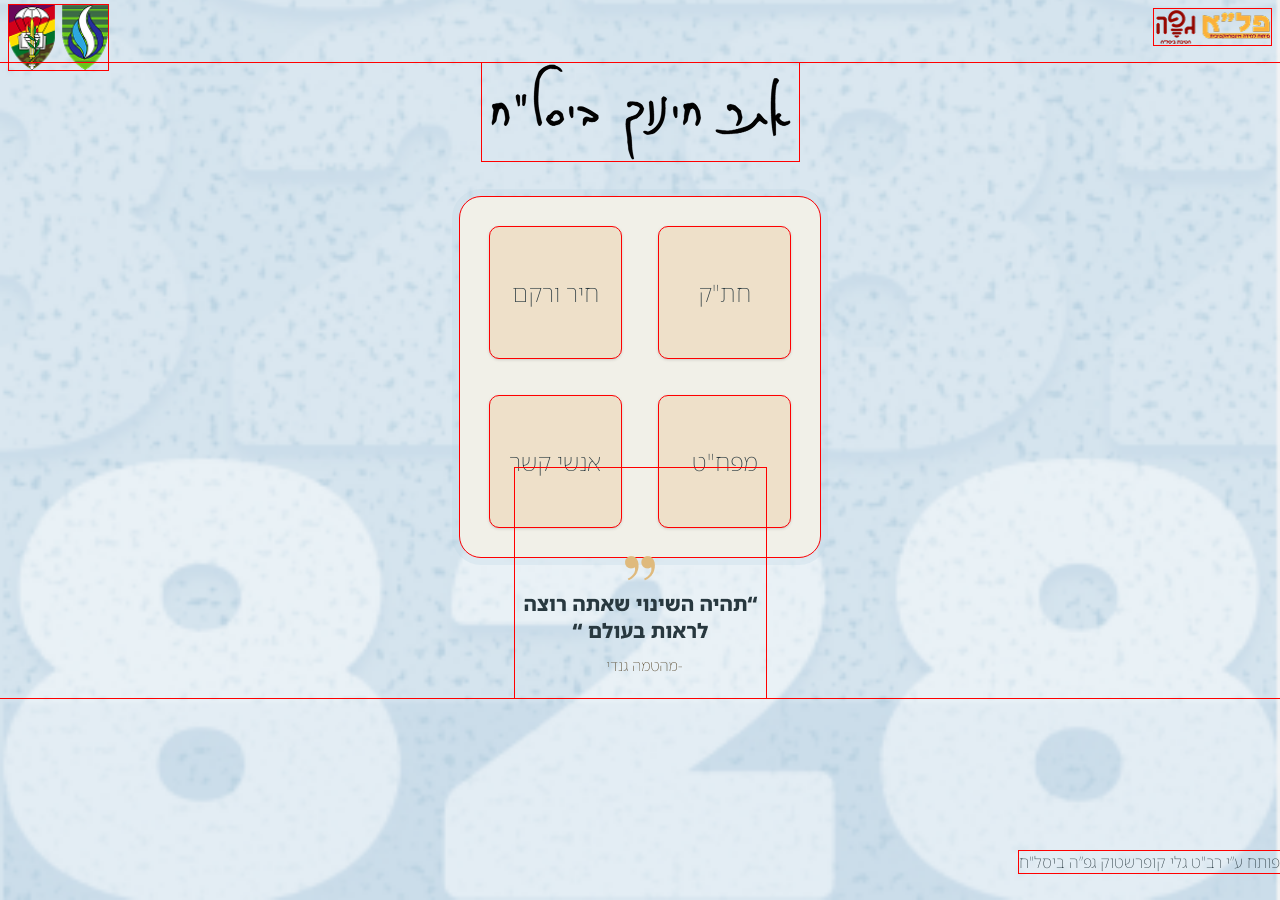
==== index.html @ 94fe1397 "Add files via upload" ====
<!DOCTYPE html>
<html lang="en">

<head>
    <meta charset="UTF-8">
    <meta name="viewport" content="width=device-width, initial-scale=1.0">
    <link href="style.css" rel="stylesheet" type="text/css" />
 
    <title>אתר חינוך ביסל"ח</title>

    <link rel="preconnect" href="https://fonts.googleapis.com">
    <link rel="preconnect" href="https://fonts.gstatic.com" crossorigin>
    <link
        href="https://fonts.googleapis.com/css2?family=Inter:ital,opsz,wght@0,14..32,100..900;1,14..32,100..900&family=Noto+Sans+Hebrew:wght@100..900&display=swap"
        rel="stylesheet">

</head>

<body dir="rtl">
    <img src="./assets/left logos.png" alt="logos" id="left-logos" />
    <img src="./assets/right logos.png" alt="logos" id="right-logos" />
    
    <div id="nav-page-content">
        <img src="./assets/Title.png" alt='אתר חינוך ביסל"ח' id="title-front" />
        
        <div id="nav-container">
            <button class="nav-button" id="hatak-btn">חת"ק</button>
            <button class="nav-button" id="hir-varekem-btn">חיר ורקם</button>
            <button class="nav-button" id="mafhat-btn">מפח"ט</button>
            <button class="nav-button" id="contacts-btn">אנשי קשר</button>
            <button class="nav-button" id="duty-btn" style="display: none;">סדיר</button>
            <button class="nav-button" id="career-btn" style="display: none;">קבע</button>
        </div>
        
        <img src="./assets/arrow.png" style="visibility: hidden;" alt="return button" id="arrow-index" />

        <img src="./assets/Sentance.png" alt="Sentance" id="sentance" />
    </div>

    <p id="developer">פותח ע”י רב"ט גלי קופרשטוק גפ”ה ביסל"ח</p>

    <script src="code.js"></script>
</body>

</html>
---- style.css ----
body {
    font-family: 'Noto Sans Hebrew', sans-serif;
    font-weight: 100;
    background-image: url("./assets/ed\ site\ background.png");
    background-repeat: no-repeat;
    background-size: cover;
    margin: 0;
    min-height: 100vh;
    background-position: bottom center;
    color: #28383F;
}

* {
    outline: 1px solid red;
}

button {
    color: #28383F;
}

#left-logos {
    position: absolute;
    width: 11vh;
    min-width: 80px;
    left: 1vh;
    top: 0.5vh;
}

#right-logos {
    position: absolute;
    width: 13vh;
    min-width: 100px;
    right: 1vh;
    top: 1%;
}

/* -------------------------------------------------------------------- */
/* -------------------------------------------------------------------- */

/*      INDEX        */

#arrow-index {
    width: 8vh;
    min-width: 60px;
    z-index: 9998;
    position: relative;
    left: 38vw;
    top: 2vh;
    margin-bottom: -13vh;
}

/* buttons */
#nav-container {
    background-color: #F1F0E8;
    display: grid;
    grid-template-columns: repeat(2, 1fr);
    gap: 3vw;
    width: 55vw;
    min-width: 225px;
    max-width: 300px;
    aspect-ratio: 1 / 1;
    border-radius: 21px;
    justify-self: center;
    border: 30px solid #F1F0E8;
    box-shadow: 0px 0px 0 8px rgba(187, 211, 226, 0.28);
    margin-top: 4vh;

    margin-bottom: -5vh;
}

.new-container {
    grid-template-columns: repeat(1, 2fr) !important;
}

.nav-button {
    font-family: 'Noto Sans Hebrew', sans-serif;
    font-size: x-large;
    font-weight: 100;
    width: 100%;
    height: 100%;
    background-color: #EEE0C9;
    border: none;
    border-radius: 9px;
    box-shadow: 0px 1px 3.7px 0px rgba(0, 0, 0, 0.25);
    aspect-ratio: 1 / 1;
}

.nav-button:active {
    background-color: #DFBA7D;
}

.nav-button:hover {
    background-color: #DFBA7D;
}

#nav-page-content {
    position: relative;
    display: flex;
    flex-direction: column;
    align-items: center;
    top: 7vh;

    /* padding-bottom: 80px; */
}

#developer {
    position: fixed;
    bottom: 0;
    justify-self: center;
    margin-bottom: 3vh;
}

/* -------------------------------------------------------------------- */
/* -------------------------------------------------------------------- */

/*      CONTACTS     */

#title-small {
    width: 45vw;
    max-width: 30vh;
    min-width: 20vh;
    margin-top: 4vh;
}

#arrow {
    position: absolute;
    width: 8vh;
    min-width: 60px;
    right: 1vh;
    top: 6vh;
    z-index: 9998;
}

#contact-page-content {
    /* position: relative; */
    /* top: 7vh; */
    margin-top: 2vh;

    display: flex;
    flex-direction: column;
    align-items: center;
}

#contacts-container {
    background-color: rgba(241, 240, 232, 0.36);
    border-radius: 21px;
    width: 90vw;
    padding-bottom: 2vh;
    margin-bottom: -4vh;
}

#contacts-title {
    text-align: center;
    font-size: xx-large;
    /* padding-top: 4vh; */
    font-weight: 200;
}

.contact {
    background-color: #F1F0E8;
    border-radius: 9px;
    width: 93%;
    /* height: 15vh; */
    padding-bottom: 1vh;
    margin: auto
}

.contact:last-of-type {
    margin-top: 4vh;
}

.contact>p {
    padding-right: 7%;
    font-size: larger;
    line-height: 2vh;
}

.contact>ul {
    padding-right: 7%;
    font-size: larger;
    list-style-position: inside;
    list-style-image: url(assets/list\ dot.png);
}

.contact>p:first-of-type {
    padding-top: 2%;
}

/* -------------------------------------------------------------------- */
/* -------------------------------------------------------------------- */

/*      CALENDAR      */


#calendar-page-content {
    position: relative;
    display: flex;
    flex-direction: column;
    align-items: center;
    text-align: center;
}

.calendar-container {
    width: 100%;
}

#current-calendar-nav {
    margin: 0;
    margin-bottom: -3vh;
    font-size: large;
    font-weight: 200;
}

#calendar-nav-container>button {
    color: #002366;
}

#calendar-nav-container {
    /* justify-self: center; */
    /* margin-top: 4vh; */
    /* margin-bottom: 1vh; */
    margin: 4vh auto 1vh auto;

    display: flex;
    justify-content: space-evenly;
    width: 75%;
    max-width: 400px;
}

#calendar-nav-container>button {
    width: 45%;
    height: 4vh;
    border-radius: 46px;
    border: 0;
    background-color: transparent;
}

#calendar-nav-container>button:hover {
    background-color: rgba(241, 240, 232, 0.56) !important;
}

#calendar-nav-container>button:active {
    background-color: rgba(241, 240, 232, 0.56) !important;
}

.selected-calendar-btn {
    background-color: rgba(241, 240, 232, 0.56) !important;
}


/* calendar */

.calendar-background {
    background-color: #F1F0E8;
    border-radius: 21px;
    justify-self: center;
    box-shadow: 0px 0px 0 8px rgba(187, 211, 226, 0.28);
    padding-bottom: 7vh;
    flex-direction: column;
    align-items: center;
    display: inline-flex;
    width: fit-content;
    max-width: 98vw;
    margin: 0 auto;
    padding: 2vh 2vw;
}

#calendar {
    /* gap: 1vh; */
    gap: 9px;

    min-width: unset;
    /* min-width: 400px; */
    /* min-width: 80vw; */
    width: 100%;
}

#month-title {
    width: 35vw;
    min-width: 130px;
    max-width: 190px;
    /* margin-top: 2.5vh; */
    margin-bottom: -3.7vh;
}

.day {
    font-family: 'Noto Sans Hebrew', sans-serif;
    background-color: #EEE0C9;
    border: none;
    border-radius: 9px;
    box-shadow: 0px 1px 3.7px 0px rgba(0, 0, 0, 0.25);
    text-align: center;

    height: 70px;
    width: 40px;

    display: flex;
    flex-direction: column;
    justify-content: space-between;
    padding: 0.5vh;
    overflow: hidden;
}

.hebrew-date {
    font-size: 0.7em;
    color: gray;
}

.today {
    background-color: #DFBA7D;
}

.event {
    font-size: 0.7em;
    background: #F1F0E8;
    padding: 2px 4px;
    margin-top: 2px;
    border: none;
    border-radius: 15px;
}


/* Weekly */


.week-row {
    font-family: 'Noto Sans Hebrew', sans-serif;
    background-color: #EEE0C9;
    border: none;
    border-radius: 9px;
    box-shadow: 0px 1px 3.7px 0px rgba(0, 0, 0, 0.25);
    text-align: center;
    height: 8vh;

    /* width: 45vh; */
    width: 392px;
    /* min-width: ; */
    /* max-width: 400px; */
    max-width: 96vw;

    align-content: center;
}

.week-row:active {
    background-color: #DFBA7D;
}

.week-day {
    font-size: 1.7em;
    margin-left: 5px;
}

.week-events {
    font-size: 0.85em;
    color: #333;
}

.week-day-row {
    display: flex;
    flex-direction: row;
    justify-content: space-between;
}

#week-title {
    font-size: 1.7rem;
    width: 393px;
}


/* weekly event cards */

.weekly-event-card {
    background-color: white;
    box-shadow: 0px 1px 1.7px 0px rgba(0, 0, 0, 0.25);
    border-radius: 21px;
    padding: 1vh 2vh;
    direction: rtl;

    /* width: 65vw; */
    width: 333px;

    display: flex;
    justify-content: space-between;
    align-items: center;

    margin: 0 auto;
}

.weekly-event-card-right {
    flex: 1;
    display: flex;
    flex: 1.5;
}

.weekly-event-card-left {
    display: flex;
    flex-direction: column;
    align-items: flex-end;
    gap: 0.5vh;
}

.time-weekly-event-card,
.location-weekly-event-card,
.name-weekly-event-card {
    margin: 0;
}

.name-weekly-event-card {
    font-weight: 600;
}

.location-and-icon {
    display: flex;
    align-items: center;
    gap: 0.5vh;
}

.location-icon {
    width: 1.5vh;
}

/* -------------------------------------------------------------------- */
/* -------------------------------------------------------------------- */

/*      POPUP        */

#cover {
    position: fixed;
    top: 0;
    left: 0;
    width: 100vw;
    height: 100vh;
    background-color: rgba(0, 0, 0, 0.6);
    z-index: 9999;
}

#popup-container {
    display: flex;
    flex-direction: column;
    align-items: center;
    margin-top: 20vh;
}

#x {
    align-self: flex-start;
}

#event-popups {
    display: flex;
    flex-direction: column;
    gap: 2vh;
}

.popup-card {
    /* width: 35vh; */
    width: 290px;

    border-radius: 18px;
    overflow: hidden;
    /* border: 1px solid #ddd; */
    box-shadow: 0 4px 12px rgba(0, 0, 0, 0.12);
    opacity: 0;
    transform: translateY(1vh) scale(0.98);
    animation: fadeSlideUp 0.6s ease forwards;
}

@keyframes fadeSlideUp {
    to {
        opacity: 1;
        transform: translateY(0) scale(1);
    }
}

.popup-closing {
    animation: fadeOut 0.3s ease forwards;
}

@keyframes fadeOut {
    to {
        opacity: 0;
        transform: translateY(2vh) scale(0.98);
    }
}

.popup-card:hover {
    transition: 1.35s ease !important;
    transform: translateY(-0.2vh) !important;
    box-shadow: 0 6px 16px rgba(0, 0, 0, 0.18) !important;
}

.popup-top {
    border-top-left-radius: 18px;
    border-top-right-radius: 18px;

    /* height: 10vh; */
    height: 90px;

    background-color: #EEE0C9;
    background-image: url(assets/popupBg.png);
    background-repeat: no-repeat;
    background-size: cover;
    margin: 0;
    background-position: bottom left;
    box-shadow: inset 0 1vh 2vh -1vh rgba(0, 0, 0, 0.5);

    display: flex;
    flex-direction: column;
    justify-content: space-between;
}

.popup-event-name {
    font-size: 1.2rem;
    font-weight: 600;
    margin: 0;
    /* align-self: start; */
    margin-right: 5%;
    margin-bottom: 4%;
}

.popup-event-time {
    font-size: 1.1rem;
    color: #666;
    margin: 0;
    align-self: center;
    margin-top: 2%;
}

.popup-bottom {
    /* height: 16vh; */
    height: 125px;

    background-color: #F1F0E8;
    box-shadow: inset 0 -1vh 2vh -1vh rgba(0, 0, 0, 0.5);
    direction: rtl;
    display: flex;
    flex-direction: column;
    justify-content: space-evenly;
    /* text-align: center; */
}

.bottom-line-popup {
    display: flex;
    flex-direction: row;
    justify-content: space-evenly;
}

.popup-event-description {
    margin-right: 5%;
    font-weight: 200;
}





/* -------------------------------------------------------------------- */
/* -------------------------------------------------------------------- */





@media (max-width: 422px) {
    .day {
        height: 62px;
        width: 35px;
    }

    #calendar {
        gap: 7px;
    }

    .calendar-background {
        width: 90vw;
    }

    .week-row {
        height: 62px;
        width: 99%;
    }

    .weekly-event-card {
        width: 75vw;
    }
}

@media (max-width: 386px) {
    .day {
        height: 59px;
        width: 32px;
    }

    .week-row {
        height: 59px;
        gap: 6px;
    }
}
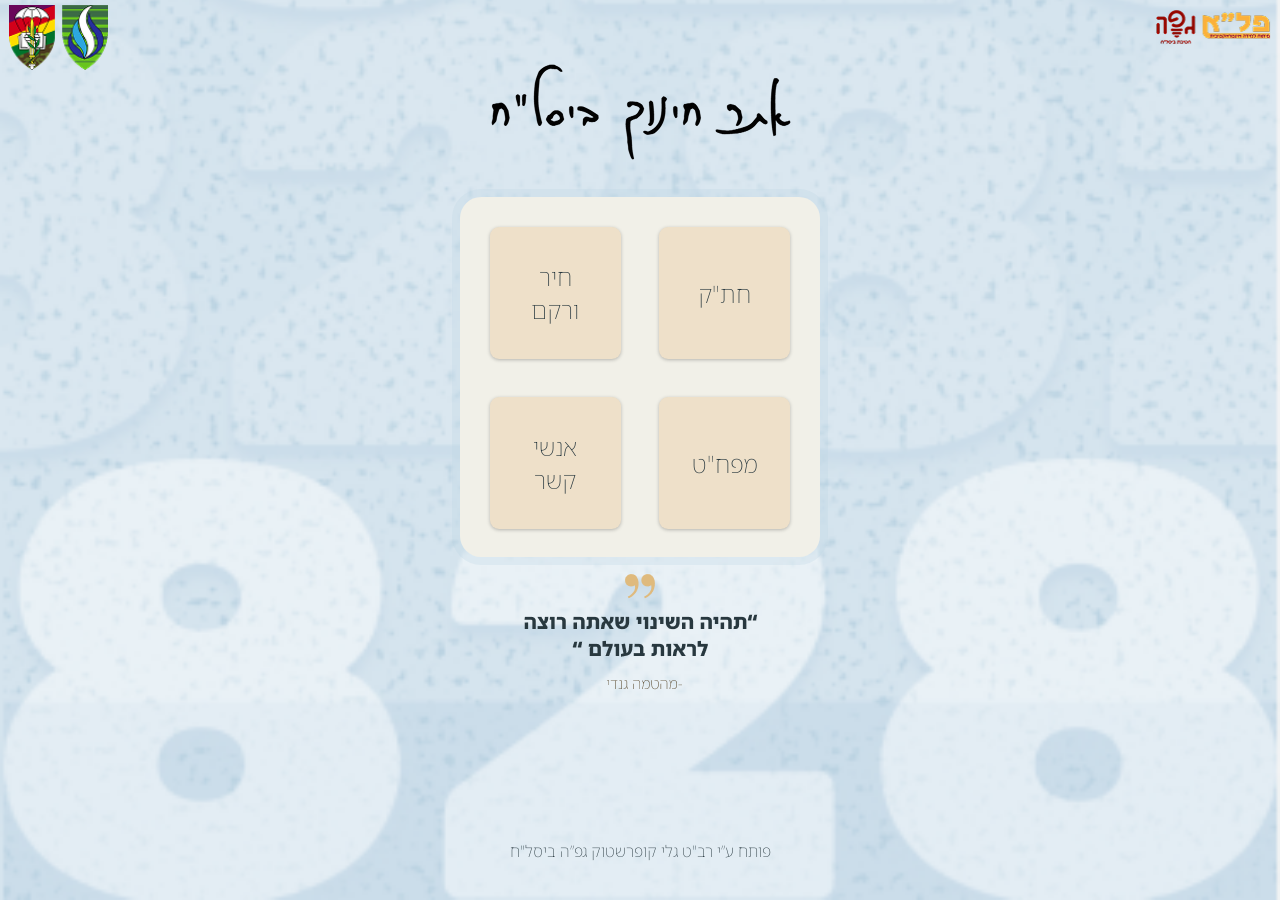
==== commit 0f2452c7: "Add files via upload" ====
--- a/index.html
+++ b/index.html
@@ -24,12 +24,12 @@
         <img src="./assets/Title.png" alt='אתר חינוך ביסל"ח' id="title-front" />
         
         <div id="nav-container">
-            <button class="nav-button" id="hatak-btn">חת"ק</button>
-            <button class="nav-button" id="hir-varekem-btn">חיר ורקם</button>
-            <button class="nav-button" id="mafhat-btn">מפח"ט</button>
-            <button class="nav-button" id="contacts-btn">אנשי קשר</button>
-            <button class="nav-button" id="duty-btn" style="display: none;">סדיר</button>
-            <button class="nav-button" id="career-btn" style="display: none;">קבע</button>
+            <button class="nav-button" id="hatak-btn"><span>חת"ק</span></button>
+            <button class="nav-button" id="hir-varekem-btn"><span>חיר ורקם</span></button>
+            <button class="nav-button" id="mafhat-btn"><span>מפח"ט</span></button>
+            <button class="nav-button" id="contacts-btn"><span>אנשי קשר</span></button>
+            <button class="nav-button wide" id="duty-btn" style="display: none;"><span>סדיר</span></button>
+            <button class="nav-button wide" id="career-btn" style="display: none;"><span>קבע</span></button>
         </div>
         
         <img src="./assets/arrow.png" style="visibility: hidden;" alt="return button" id="arrow-index" />
--- a/style.css
+++ b/style.css
@@ -10,9 +10,9 @@
     color: #28383F;
 }
 
-* {
+/* * {
     outline: 1px solid red;
-}
+} */
 
 button {
     color: #28383F;
@@ -47,6 +47,16 @@
     left: 38vw;
     top: 2vh;
     margin-bottom: -13vh;
+}
+
+#developer {
+    position: fixed;
+    bottom: 0;
+    transform: translate(-50%, -50%);
+    left: 50%;
+    width: 100vw;
+    text-align: center;
+    margin-bottom: 3vh;
 }
 
 /* buttons */
@@ -65,7 +75,7 @@
     box-shadow: 0px 0px 0 8px rgba(187, 211, 226, 0.28);
     margin-top: 4vh;
 
-    margin-bottom: -5vh;
+    margin-bottom: -3vh;
 }
 
 .new-container {
@@ -82,7 +92,23 @@
     border: none;
     border-radius: 9px;
     box-shadow: 0px 1px 3.7px 0px rgba(0, 0, 0, 0.25);
-    aspect-ratio: 1 / 1;
+    /* aspect-ratio: 1 / 1; */
+
+    display: block;
+    position: relative;
+    width: 100%;
+    padding-top: 100%;
+}
+.nav-button span {
+    position: absolute;
+    top: 50%;
+    left: 50%;
+    transform: translate(-50%, -50%);
+}
+.nav-button.wide {
+    padding-top: 0;
+    height: auto;
+    aspect-ratio: auto;
 }
 
 .nav-button:active {
@@ -101,13 +127,6 @@
     top: 7vh;
 
     /* padding-bottom: 80px; */
-}
-
-#developer {
-    position: fixed;
-    bottom: 0;
-    justify-self: center;
-    margin-bottom: 3vh;
 }
 
 /* -------------------------------------------------------------------- */
@@ -594,4 +613,10 @@
         height: 59px;
         gap: 6px;
     }
+}
+
+@media (max-height: 680px) {
+    #developer {
+        display: none;
+    }
 }
